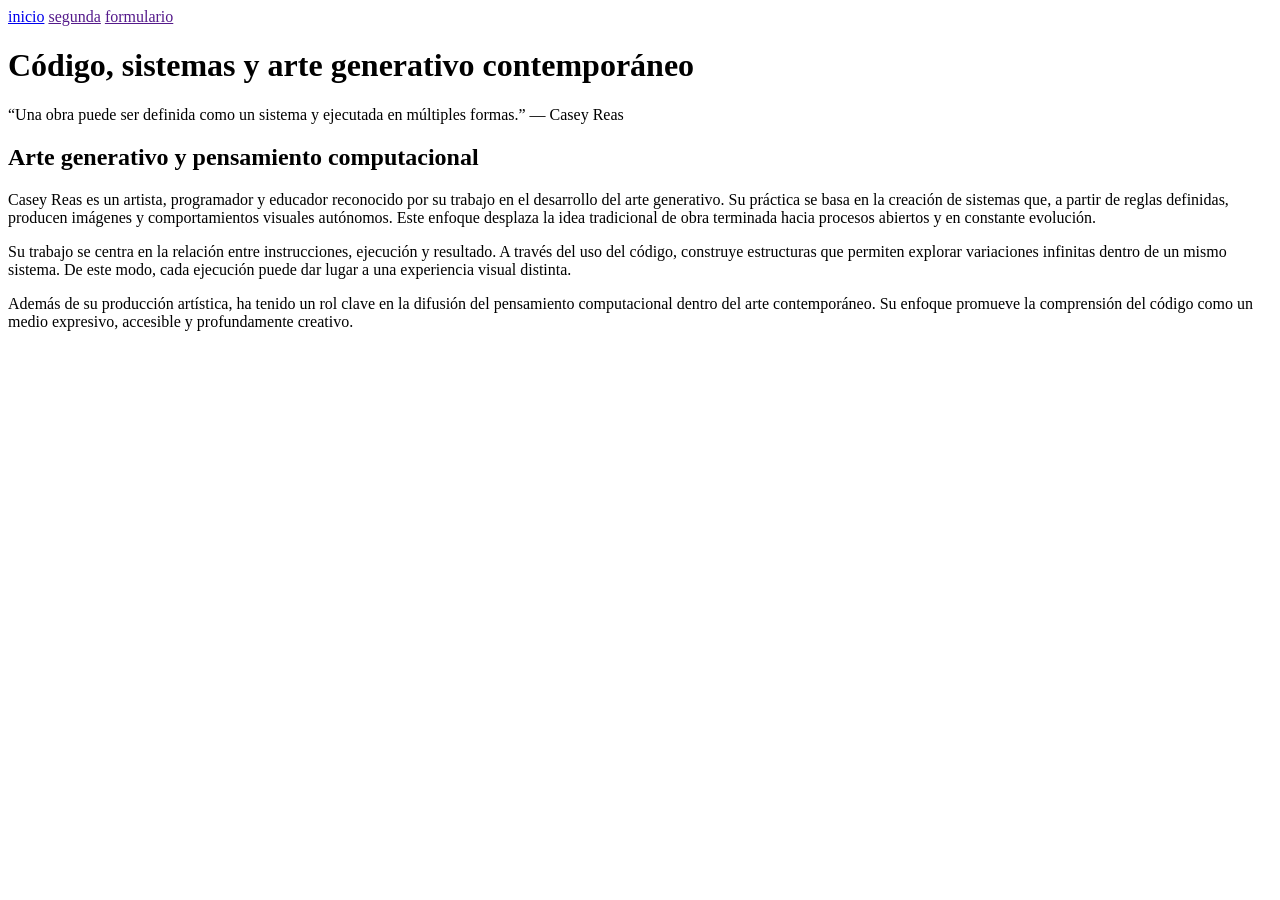
==== recuperatorio-segundo-parcial-kesia-velarde/index.html @ 076d27c6 "first commit" ====
<!DOCTYPE html>
<html lang="es">
<head>
    <meta charset="UTF-8">
    <meta name="viewport" content="width=device-width, initial-scale=1.0">
    <title>recuperatorio parcial</title>
    <link href="css/archivo.css" rel="stylesheet"> 
</head>
<body> 
    <nav> 
        <a href="index.html">inicio</a>
        <a href="">segunda</a>
        <a href="">formulario</a>
    </nav>
    <main class="contenedor principal">
        <h1>Código, sistemas y arte generativo contemporáneo</h1> 
        <p>“Una obra puede ser definida como un sistema y ejecutada en múltiples formas.” — Casey Reas</p>
        <h2>Arte generativo y pensamiento computacional</h2>
        <p>Casey Reas es un artista, programador y educador reconocido por su trabajo en el desarrollo del arte generativo. Su práctica se basa en la creación de sistemas que, a partir de reglas definidas, producen imágenes y comportamientos visuales autónomos. Este enfoque desplaza la idea tradicional de obra terminada hacia procesos abiertos y en constante evolución.</p>
        <p>Su trabajo se centra en la relación entre instrucciones, ejecución y resultado. A través del uso del código, construye estructuras que permiten explorar variaciones infinitas dentro de un mismo sistema. De este modo, cada ejecución puede dar lugar a una experiencia visual distinta.</p>
        <p>Además de su producción artística, ha tenido un rol clave en la difusión del pensamiento computacional dentro del arte contemporáneo. Su enfoque promueve la comprensión del código como un medio expresivo, accesible y profundamente creativo.</p>

    </main> 
</body>
</html>
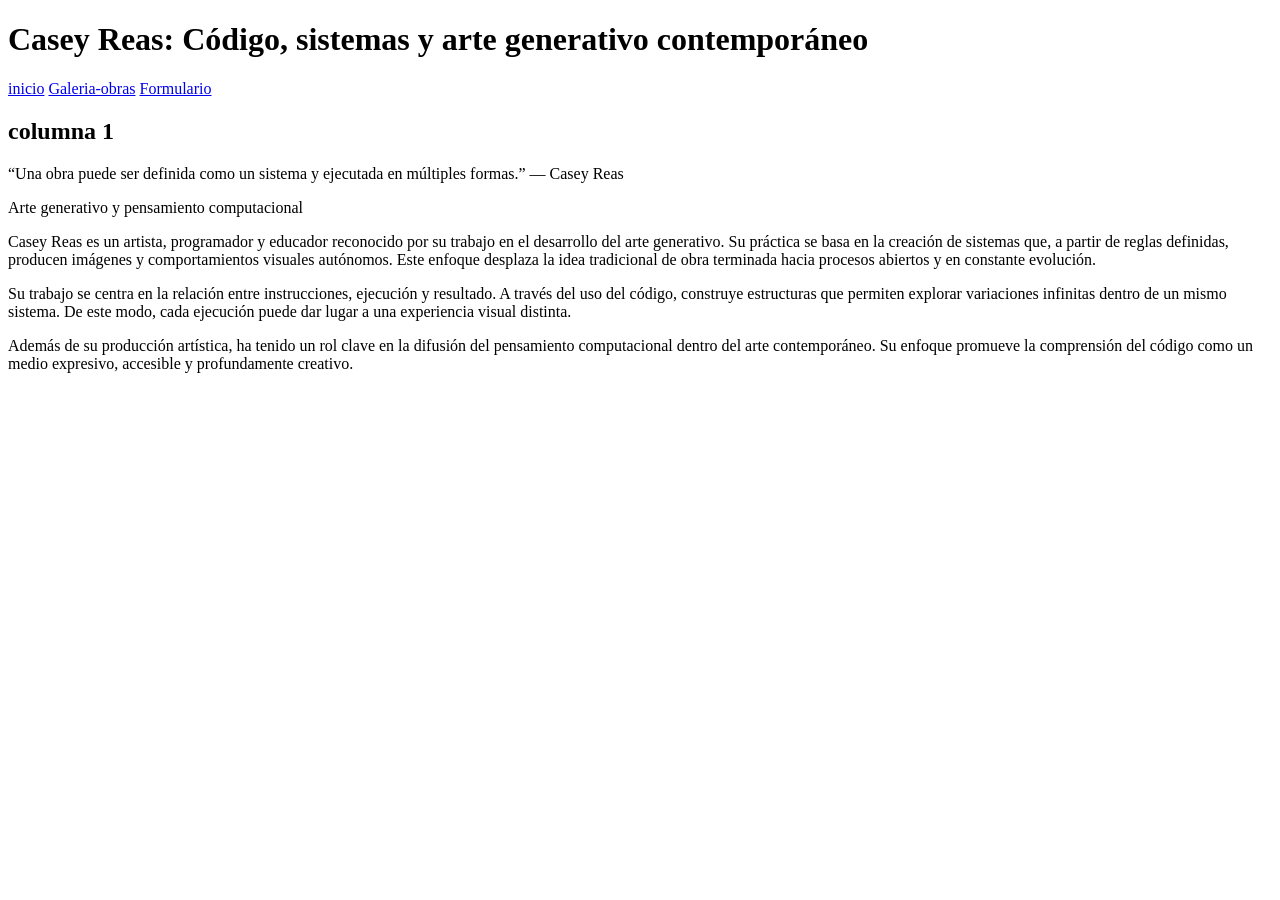
==== commit 23cb5881: "cambio1-creacion-3-paginas" ====
--- a/recuperatorio-segundo-parcial-kesia-velarde/index.html
+++ b/recuperatorio-segundo-parcial-kesia-velarde/index.html
@@ -3,23 +3,25 @@
 <head>
     <meta charset="UTF-8">
     <meta name="viewport" content="width=device-width, initial-scale=1.0">
-    <title>recuperatorio parcial</title>
+    <title>Sitio web Casey Reas</title>
     <link href="css/archivo.css" rel="stylesheet"> 
 </head>
 <body> 
+    <h1>Casey Reas: Código, sistemas y arte generativo contemporáneo</h1> 
     <nav> 
         <a href="index.html">inicio</a>
-        <a href="">segunda</a>
-        <a href="">formulario</a>
+        <a href="galeria.html">Galeria-obras</a>
+        <a href="formulario.html">Formulario</a>
     </nav>
-    <main class="contenedor principal">
-        <h1>Código, sistemas y arte generativo contemporáneo</h1> 
-        <p>“Una obra puede ser definida como un sistema y ejecutada en múltiples formas.” — Casey Reas</p>
-        <h2>Arte generativo y pensamiento computacional</h2>
-        <p>Casey Reas es un artista, programador y educador reconocido por su trabajo en el desarrollo del arte generativo. Su práctica se basa en la creación de sistemas que, a partir de reglas definidas, producen imágenes y comportamientos visuales autónomos. Este enfoque desplaza la idea tradicional de obra terminada hacia procesos abiertos y en constante evolución.</p>
-        <p>Su trabajo se centra en la relación entre instrucciones, ejecución y resultado. A través del uso del código, construye estructuras que permiten explorar variaciones infinitas dentro de un mismo sistema. De este modo, cada ejecución puede dar lugar a una experiencia visual distinta.</p>
-        <p>Además de su producción artística, ha tenido un rol clave en la difusión del pensamiento computacional dentro del arte contemporáneo. Su enfoque promueve la comprensión del código como un medio expresivo, accesible y profundamente creativo.</p>
-
+    <main class="layout"> 
+        <section>
+            <h2>columna 1</h2>
+            <p>“Una obra puede ser definida como un sistema y ejecutada en múltiples formas.” — Casey Reas</p>
+            <p>Arte generativo y pensamiento computacional</p>
+            <p>Casey Reas es un artista, programador y educador reconocido por su trabajo en el desarrollo del arte generativo. Su práctica se basa en la creación de sistemas que, a partir de reglas definidas, producen imágenes y comportamientos visuales autónomos. Este enfoque desplaza la idea tradicional de obra terminada hacia procesos abiertos y en constante evolución.</p>
+            <p>Su trabajo se centra en la relación entre instrucciones, ejecución y resultado. A través del uso del código, construye estructuras que permiten explorar variaciones infinitas dentro de un mismo sistema. De este modo, cada ejecución puede dar lugar a una experiencia visual distinta.</p>
+            <p>Además de su producción artística, ha tenido un rol clave en la difusión del pensamiento computacional dentro del arte contemporáneo. Su enfoque promueve la comprensión del código como un medio expresivo, accesible y profundamente creativo.</p>
+        </section>
     </main> 
 </body>
 </html>
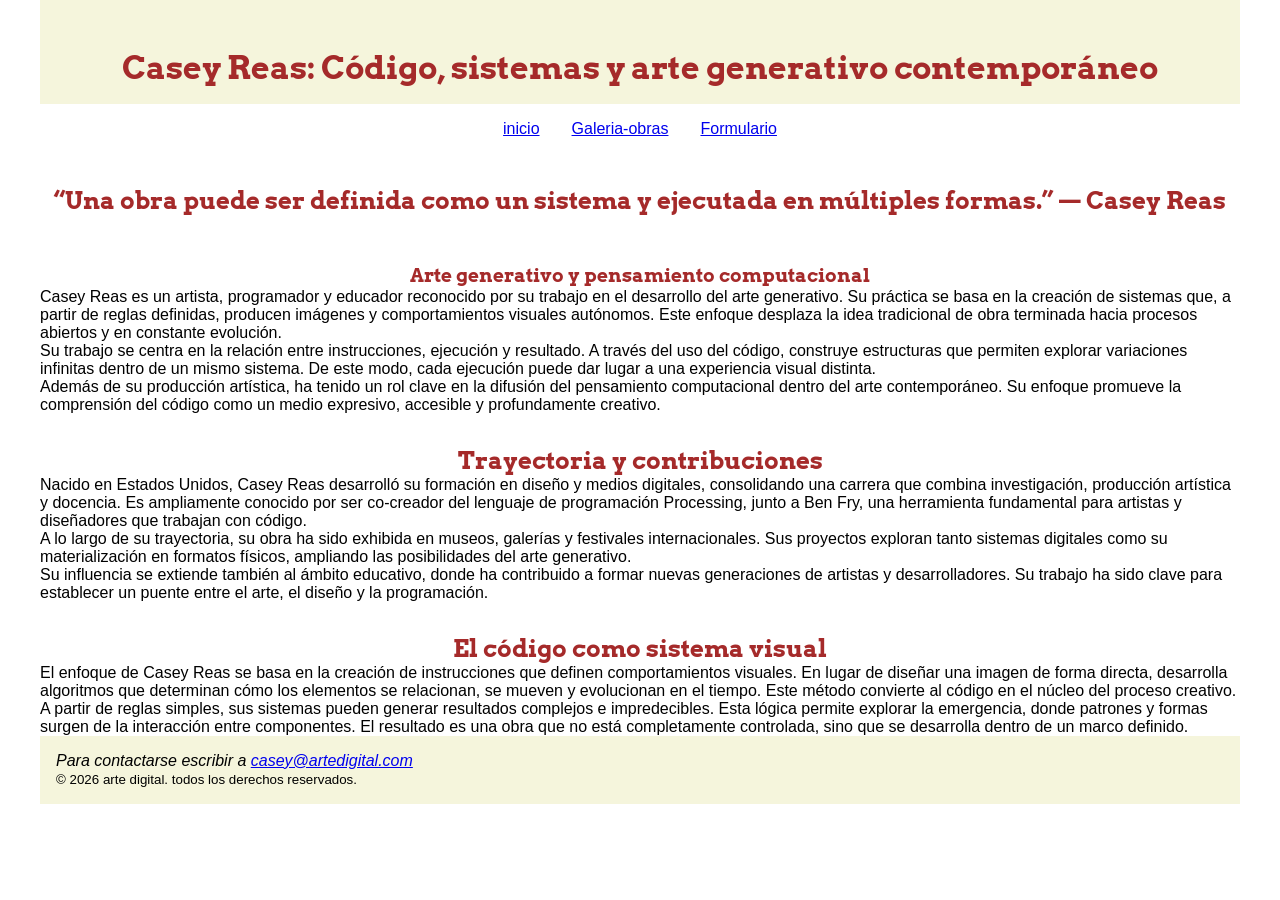
==== commit 89a24529: "cambio2-css-general" ====
--- a/recuperatorio-segundo-parcial-kesia-velarde/index.html
+++ b/recuperatorio-segundo-parcial-kesia-velarde/index.html
@@ -4,24 +4,49 @@
     <meta charset="UTF-8">
     <meta name="viewport" content="width=device-width, initial-scale=1.0">
     <title>Sitio web Casey Reas</title>
-    <link href="css/archivo.css" rel="stylesheet"> 
+    <link href="css/general.css" rel="stylesheet">
+    <link href="css/estilos-inicio.css" rel="stylesheet"> 
+    <!--este es el codigo para insertar la fuente de google font-->
+    <link rel="preconnect" href="https://fonts.googleapis.com">
+    <link rel="preconnect" href="https://fonts.gstatic.com" crossorigin>
+    <link href="https://fonts.googleapis.com/css2?family=Arvo:ital,wght@0,400;0,700;1,400;1,700&display=swap" rel="stylesheet">
 </head>
 <body> 
-    <h1>Casey Reas: Código, sistemas y arte generativo contemporáneo</h1> 
-    <nav> 
-        <a href="index.html">inicio</a>
-        <a href="galeria.html">Galeria-obras</a>
-        <a href="formulario.html">Formulario</a>
-    </nav>
-    <main class="layout"> 
-        <section>
-            <h2>columna 1</h2>
-            <p>“Una obra puede ser definida como un sistema y ejecutada en múltiples formas.” — Casey Reas</p>
-            <p>Arte generativo y pensamiento computacional</p>
-            <p>Casey Reas es un artista, programador y educador reconocido por su trabajo en el desarrollo del arte generativo. Su práctica se basa en la creación de sistemas que, a partir de reglas definidas, producen imágenes y comportamientos visuales autónomos. Este enfoque desplaza la idea tradicional de obra terminada hacia procesos abiertos y en constante evolución.</p>
-            <p>Su trabajo se centra en la relación entre instrucciones, ejecución y resultado. A través del uso del código, construye estructuras que permiten explorar variaciones infinitas dentro de un mismo sistema. De este modo, cada ejecución puede dar lugar a una experiencia visual distinta.</p>
-            <p>Además de su producción artística, ha tenido un rol clave en la difusión del pensamiento computacional dentro del arte contemporáneo. Su enfoque promueve la comprensión del código como un medio expresivo, accesible y profundamente creativo.</p>
-        </section>
-    </main> 
+    <div class="contenedor-principal">
+        <header>
+            <h1>Casey Reas: Código, sistemas y arte generativo contemporáneo</h1>
+        </header>
+        <nav>
+            <a href="index.html">inicio</a>
+            <a href="galeria.html">Galeria-obras</a>
+            <a href="formulario.html">Formulario</a>
+        </nav>
+        <main class="layout"> 
+            <section>
+                 <h2>“Una obra puede ser definida como un sistema y ejecutada en múltiples formas.” — Casey Reas</h2>
+                 <h3>Arte generativo y pensamiento computacional</h3>
+                 <p>Casey Reas es un artista, programador y educador reconocido por su trabajo en el desarrollo del arte generativo. Su práctica se basa en la creación de sistemas que, a partir de reglas definidas, producen imágenes y comportamientos visuales autónomos. Este enfoque desplaza la idea tradicional de obra terminada hacia procesos abiertos y en constante evolución.</p>
+                 <p>Su trabajo se centra en la relación entre instrucciones, ejecución y resultado. A través del uso del código, construye estructuras que permiten explorar variaciones infinitas dentro de un mismo sistema. De este modo, cada ejecución puede dar lugar a una experiencia visual distinta.</p>
+                 <p>Además de su producción artística, ha tenido un rol clave en la difusión del pensamiento computacional dentro del arte contemporáneo. Su enfoque promueve la comprensión del código como un medio expresivo, accesible y profundamente creativo.</p>
+            </section>
+            <section>
+                 <h2>Trayectoria y contribuciones</h2>
+                 <p>Nacido en Estados Unidos, Casey Reas desarrolló su formación en diseño y medios digitales, consolidando una carrera que combina investigación, producción artística y docencia. Es ampliamente conocido por ser co-creador del lenguaje de programación Processing, junto a Ben Fry, una herramienta fundamental para artistas y diseñadores que trabajan con código.</p>
+                 <p>A lo largo de su trayectoria, su obra ha sido exhibida en museos, galerías y festivales internacionales. Sus proyectos exploran tanto sistemas digitales como su materialización en formatos físicos, ampliando las posibilidades del arte generativo.</p>
+                 <p>Su influencia se extiende también al ámbito educativo, donde ha contribuido a formar nuevas generaciones de artistas y desarrolladores. Su trabajo ha sido clave para establecer un puente entre el arte, el diseño y la programación.</p>
+            </section>
+            <section>
+                <h2>El código como sistema visual</h2>
+                <p>El enfoque de Casey Reas se basa en la creación de instrucciones que definen comportamientos visuales. En lugar de diseñar una imagen de forma directa, desarrolla algoritmos que determinan cómo los elementos se relacionan, se mueven y evolucionan en el tiempo. Este método convierte al código en el núcleo del proceso creativo.</p>
+                <p>A partir de reglas simples, sus sistemas pueden generar resultados complejos e impredecibles. Esta lógica permite explorar la emergencia, donde patrones y formas surgen de la interacción entre componentes. El resultado es una obra que no está completamente controlada, sino que se desarrolla dentro de un marco definido.</p>
+            </section>
+        </main> 
+        <footer> 
+            <address>
+                <p>Para contactarse escribir a <a href="mailto:casey@artedigital.com">casey@artedigital.com</a></p>
+            </address>
+            <p><small>&copy; 2026 arte digital. todos los derechos reservados.</small></p> 
+        </footer>
+    </div> 
 </body>
 </html>
--- a/recuperatorio-segundo-parcial-kesia-velarde/css/general.css
+++ b/recuperatorio-segundo-parcial-kesia-velarde/css/general.css
@@ -0,0 +1,43 @@
+/*configuracion general*/
+*{
+    margin: 0;
+    padding: 0;
+    box-sizing: border-box;
+}
+body {
+    font-family:Arial, Helvetica, sans-serif ;
+    font-size: 1rem; 
+    display: flex;
+    justify-content: center;
+    min-height: 100vh;
+} 
+.contenedor-principal {
+    max-width: 75rem;
+    width: 100%;
+}
+header {
+    background-color: beige;
+    text-align: center;
+    padding: 1rem;
+} 
+nav {
+    display:flex; 
+    justify-content: center;
+} 
+nav a {
+    margin: 1rem;
+    font: 1rem sans-serif;
+}
+h1, h2, h3 {
+    font-family: 'Arvo'; sans-serif; 
+    color: brown;
+    text-align: center;
+    margin-top: 2rem;
+}
+h3 {
+    margin-top: 3rem;
+}
+footer {
+    padding: 1rem;
+    background-color: beige;
+}
--- a/recuperatorio-segundo-parcial-kesia-velarde/css/estilos-inicio.css
+++ b/recuperatorio-segundo-parcial-kesia-velarde/css/estilos-inicio.css
@@ -0,0 +1,3 @@
+.layout {
+
+}
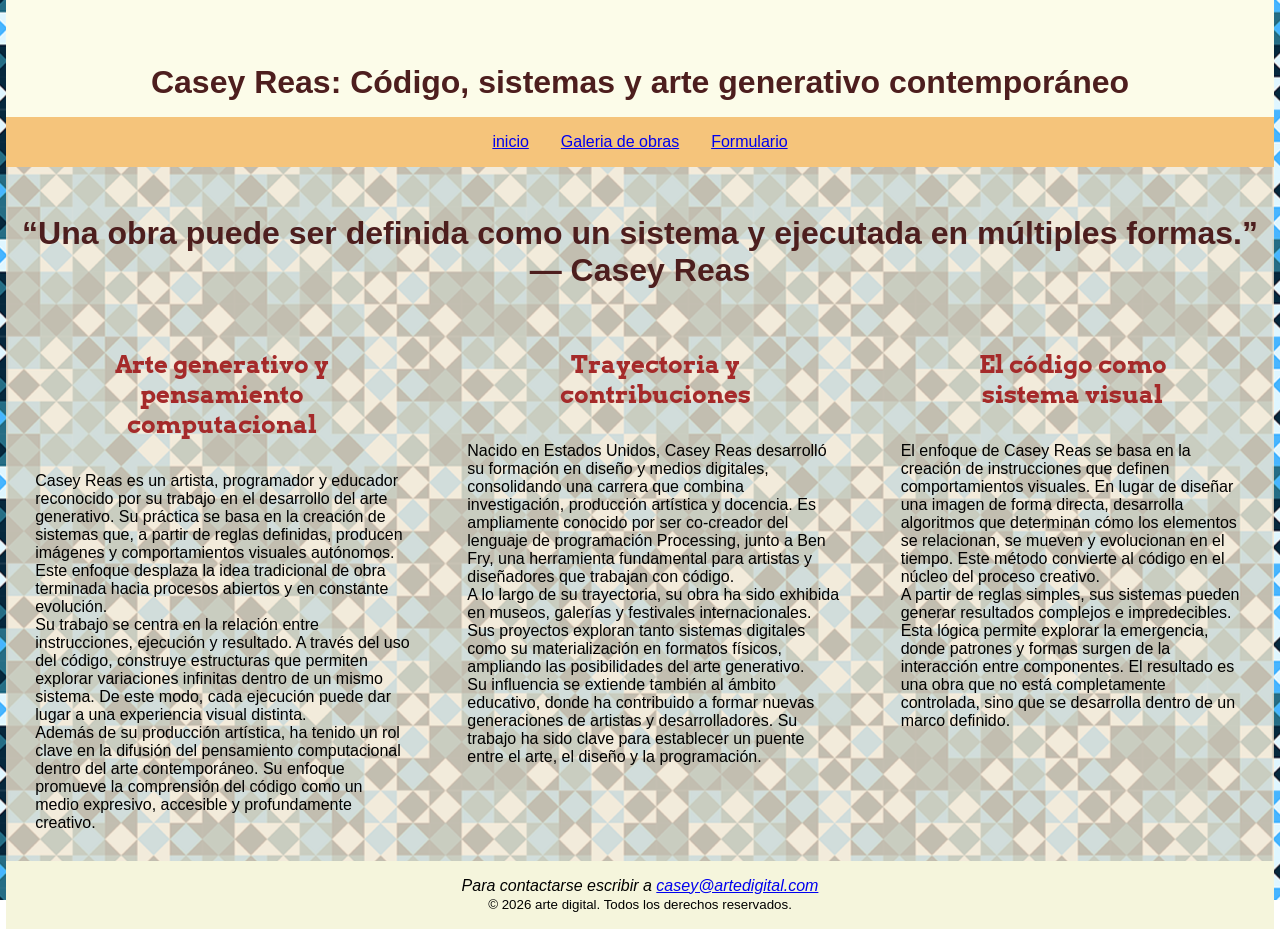
==== commit b42f8991: "cambio 3-estilo-pag-galeria" ====
--- a/recuperatorio-segundo-parcial-kesia-velarde/index.html
+++ b/recuperatorio-segundo-parcial-kesia-velarde/index.html
@@ -18,24 +18,24 @@
         </header>
         <nav>
             <a href="index.html">inicio</a>
-            <a href="galeria.html">Galeria-obras</a>
+            <a href="galeria.html">Galeria de obras</a>
             <a href="formulario.html">Formulario</a>
         </nav>
-        <main class="layout"> 
-            <section>
-                 <h2>“Una obra puede ser definida como un sistema y ejecutada en múltiples formas.” — Casey Reas</h2>
-                 <h3>Arte generativo y pensamiento computacional</h3>
-                 <p>Casey Reas es un artista, programador y educador reconocido por su trabajo en el desarrollo del arte generativo. Su práctica se basa en la creación de sistemas que, a partir de reglas definidas, producen imágenes y comportamientos visuales autónomos. Este enfoque desplaza la idea tradicional de obra terminada hacia procesos abiertos y en constante evolución.</p>
-                 <p>Su trabajo se centra en la relación entre instrucciones, ejecución y resultado. A través del uso del código, construye estructuras que permiten explorar variaciones infinitas dentro de un mismo sistema. De este modo, cada ejecución puede dar lugar a una experiencia visual distinta.</p>
-                 <p>Además de su producción artística, ha tenido un rol clave en la difusión del pensamiento computacional dentro del arte contemporáneo. Su enfoque promueve la comprensión del código como un medio expresivo, accesible y profundamente creativo.</p>
+        <h1>“Una obra puede ser definida como un sistema y ejecutada en múltiples formas.” — Casey Reas</h1>
+        <main class="layout">
+            <section class="columnas">
+                <h2>Arte generativo y pensamiento computacional</h2>
+                <p>Casey Reas es un artista, programador y educador reconocido por su trabajo en el desarrollo del arte generativo. Su práctica se basa en la creación de sistemas que, a partir de reglas definidas, producen imágenes y comportamientos visuales autónomos. Este enfoque desplaza la idea tradicional de obra terminada hacia procesos abiertos y en constante evolución.</p>
+                <p>Su trabajo se centra en la relación entre instrucciones, ejecución y resultado. A través del uso del código, construye estructuras que permiten explorar variaciones infinitas dentro de un mismo sistema. De este modo, cada ejecución puede dar lugar a una experiencia visual distinta.</p>
+                <p>Además de su producción artística, ha tenido un rol clave en la difusión del pensamiento computacional dentro del arte contemporáneo. Su enfoque promueve la comprensión del código como un medio expresivo, accesible y profundamente creativo.</p>
             </section>
-            <section>
-                 <h2>Trayectoria y contribuciones</h2>
-                 <p>Nacido en Estados Unidos, Casey Reas desarrolló su formación en diseño y medios digitales, consolidando una carrera que combina investigación, producción artística y docencia. Es ampliamente conocido por ser co-creador del lenguaje de programación Processing, junto a Ben Fry, una herramienta fundamental para artistas y diseñadores que trabajan con código.</p>
-                 <p>A lo largo de su trayectoria, su obra ha sido exhibida en museos, galerías y festivales internacionales. Sus proyectos exploran tanto sistemas digitales como su materialización en formatos físicos, ampliando las posibilidades del arte generativo.</p>
-                 <p>Su influencia se extiende también al ámbito educativo, donde ha contribuido a formar nuevas generaciones de artistas y desarrolladores. Su trabajo ha sido clave para establecer un puente entre el arte, el diseño y la programación.</p>
+            <section class="columnas">
+                <h2>Trayectoria y contribuciones</h2>
+                <p>Nacido en Estados Unidos, Casey Reas desarrolló su formación en diseño y medios digitales, consolidando una carrera que combina investigación, producción artística y docencia. Es ampliamente conocido por ser co-creador del lenguaje de programación Processing, junto a Ben Fry, una herramienta fundamental para artistas y diseñadores que trabajan con código.</p>
+                <p>A lo largo de su trayectoria, su obra ha sido exhibida en museos, galerías y festivales internacionales. Sus proyectos exploran tanto sistemas digitales como su materialización en formatos físicos, ampliando las posibilidades del arte generativo.</p>
+                <p>Su influencia se extiende también al ámbito educativo, donde ha contribuido a formar nuevas generaciones de artistas y desarrolladores. Su trabajo ha sido clave para establecer un puente entre el arte, el diseño y la programación.</p>
             </section>
-            <section>
+            <section class="columnas">
                 <h2>El código como sistema visual</h2>
                 <p>El enfoque de Casey Reas se basa en la creación de instrucciones que definen comportamientos visuales. En lugar de diseñar una imagen de forma directa, desarrolla algoritmos que determinan cómo los elementos se relacionan, se mueven y evolucionan en el tiempo. Este método convierte al código en el núcleo del proceso creativo.</p>
                 <p>A partir de reglas simples, sus sistemas pueden generar resultados complejos e impredecibles. Esta lógica permite explorar la emergencia, donde patrones y formas surgen de la interacción entre componentes. El resultado es una obra que no está completamente controlada, sino que se desarrolla dentro de un marco definido.</p>
@@ -45,7 +45,7 @@
             <address>
                 <p>Para contactarse escribir a <a href="mailto:casey@artedigital.com">casey@artedigital.com</a></p>
             </address>
-            <p><small>&copy; 2026 arte digital. todos los derechos reservados.</small></p> 
+            <p><small>&copy; 2026 arte digital. Todos los derechos reservados.</small></p> 
         </footer>
     </div> 
 </body>
--- a/recuperatorio-segundo-parcial-kesia-velarde/css/general.css
+++ b/recuperatorio-segundo-parcial-kesia-velarde/css/general.css
@@ -9,35 +9,44 @@
     font-size: 1rem; 
     display: flex;
     justify-content: center;
-    min-height: 100vh;
+    min-height: 100vh; 
+    background-image: url(../imagenes/fondo.png);
+    background-position: center;
+    background-repeat: repeat;
+    background-attachment: fixed;
 } 
 .contenedor-principal {
-    max-width: 75rem;
-    width: 100%;
+    max-width: 99%;
+    width: 100%; 
+    background-color: rgba(248, 232, 209, 0.781);
 }
 header {
-    background-color: beige;
+    background-color: rgb(252, 252, 233);
     text-align: center;
     padding: 1rem;
 } 
 nav {
     display:flex; 
     justify-content: center;
+    background-color: rgb(245, 196, 123);
 } 
 nav a {
     margin: 1rem;
     font: 1rem sans-serif;
+} 
+h1 {
+    margin-top: 3rem;
+    text-align: center; 
+    color: rgb(77, 30, 30);
 }
-h1, h2, h3 {
-    font-family: 'Arvo'; sans-serif; 
+h2 {
+    font-family: 'Arvo'; 
     color: brown;
     text-align: center;
-    margin-top: 2rem;
-}
-h3 {
-    margin-top: 3rem;
+    margin: 2rem;
 }
 footer {
     padding: 1rem;
-    background-color: beige;
+    background-color: beige; 
+    text-align: center;
 }
--- a/recuperatorio-segundo-parcial-kesia-velarde/css/estilos-inicio.css
+++ b/recuperatorio-segundo-parcial-kesia-velarde/css/estilos-inicio.css
@@ -1,3 +1,7 @@
 .layout {
-
+    display: flex; 
+    flex: 1; 
+} 
+.columnas {
+    padding: 1.8rem;
 }
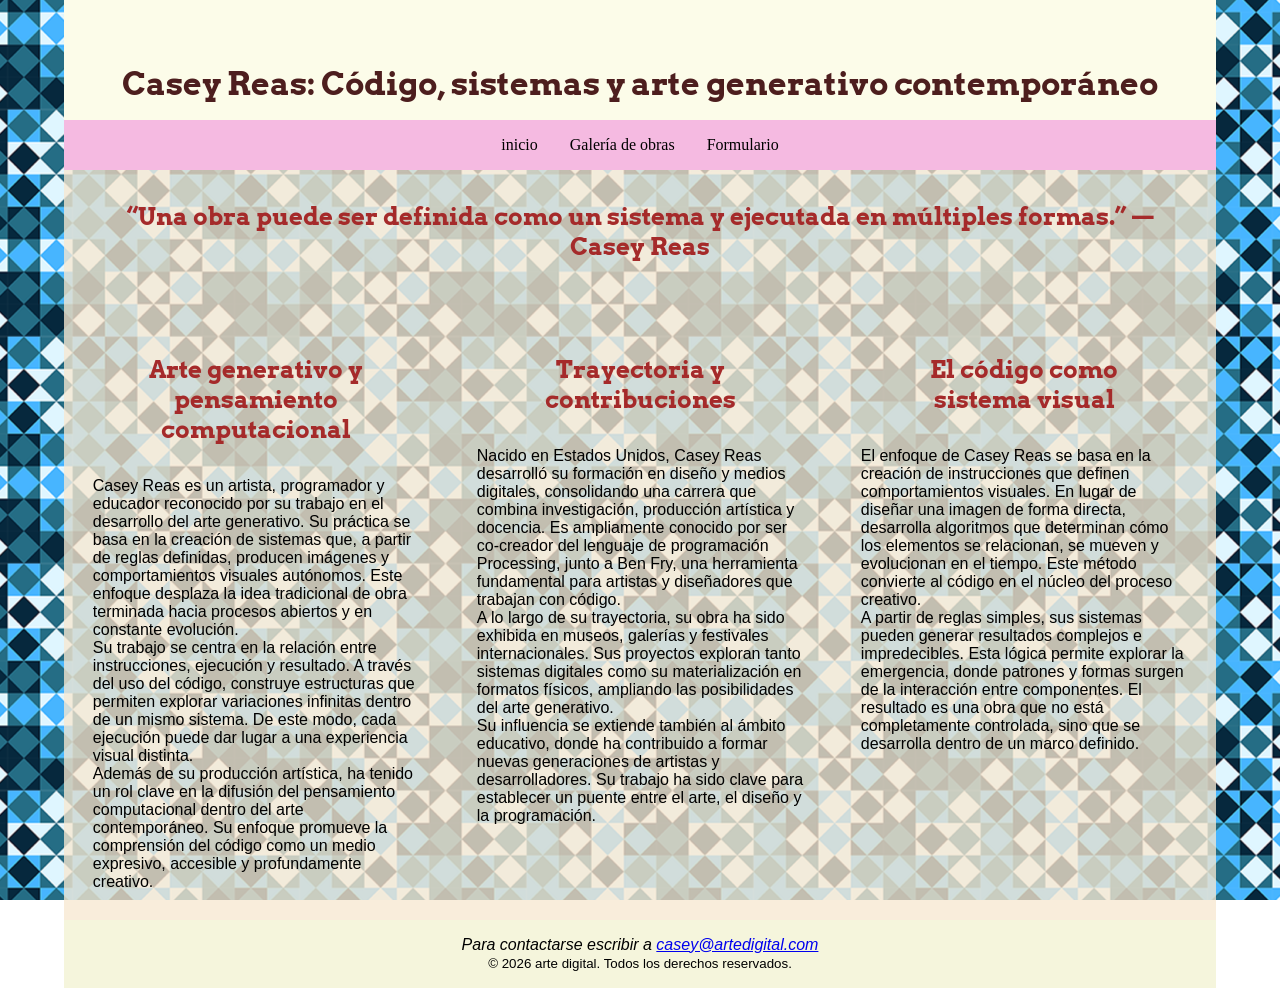
==== commit bec98963: "correciones del css" ====
--- a/recuperatorio-segundo-parcial-kesia-velarde/index.html
+++ b/recuperatorio-segundo-parcial-kesia-velarde/index.html
@@ -18,10 +18,10 @@
         </header>
         <nav>
             <a href="index.html">inicio</a>
-            <a href="galeria.html">Galeria de obras</a>
+            <a href="galeria.html">Galería de obras</a>
             <a href="formulario.html">Formulario</a>
         </nav>
-        <h1>“Una obra puede ser definida como un sistema y ejecutada en múltiples formas.” — Casey Reas</h1>
+        <h2>“Una obra puede ser definida como un sistema y ejecutada en múltiples formas.” — Casey Reas</h2>
         <main class="layout">
             <section class="columnas">
                 <h2>Arte generativo y pensamiento computacional</h2>
--- a/recuperatorio-segundo-parcial-kesia-velarde/css/general.css
+++ b/recuperatorio-segundo-parcial-kesia-velarde/css/general.css
@@ -16,8 +16,8 @@
     background-attachment: fixed;
 } 
 .contenedor-principal {
-    max-width: 99%;
-    width: 100%; 
+    max-width: 90rem;
+    width: 90%; 
     background-color: rgba(248, 232, 209, 0.781);
 }
 header {
@@ -26,21 +26,39 @@
     padding: 1rem;
 } 
 nav {
+    font-family: 'Arvo'; serif;
     display:flex; 
     justify-content: center;
-    background-color: rgb(245, 196, 123);
+    background-color: rgb(245, 186, 225);
 } 
 nav a {
     margin: 1rem;
-    font: 1rem sans-serif;
+    font: 1rem; 
+    color: #333;
+    text-decoration: none;
 } 
+nav a:link {
+    color: black;
+} 
+nav a:visited {
+    color: brown; 
+}
+nav a:hover {
+    color: rgb(35, 63, 63);
+    background-color: #007bff;
+    border-radius: 0.25rem;
+} 
+nav a:active {
+    color: pink;
+}
 h1 {
+    font-family: 'Arvo'; serif;
     margin-top: 3rem;
     text-align: center; 
     color: rgb(77, 30, 30);
 }
 h2 {
-    font-family: 'Arvo'; 
+    font-family: 'Arvo'; serif; 
     color: brown;
     text-align: center;
     margin: 2rem;
--- a/recuperatorio-segundo-parcial-kesia-velarde/css/estilos-inicio.css
+++ b/recuperatorio-segundo-parcial-kesia-velarde/css/estilos-inicio.css
@@ -1,7 +1,7 @@
 .layout {
-    display: flex; 
-    flex: 1; 
+    display: flex;
 } 
 .columnas {
+    flex: 1;
     padding: 1.8rem;
 }
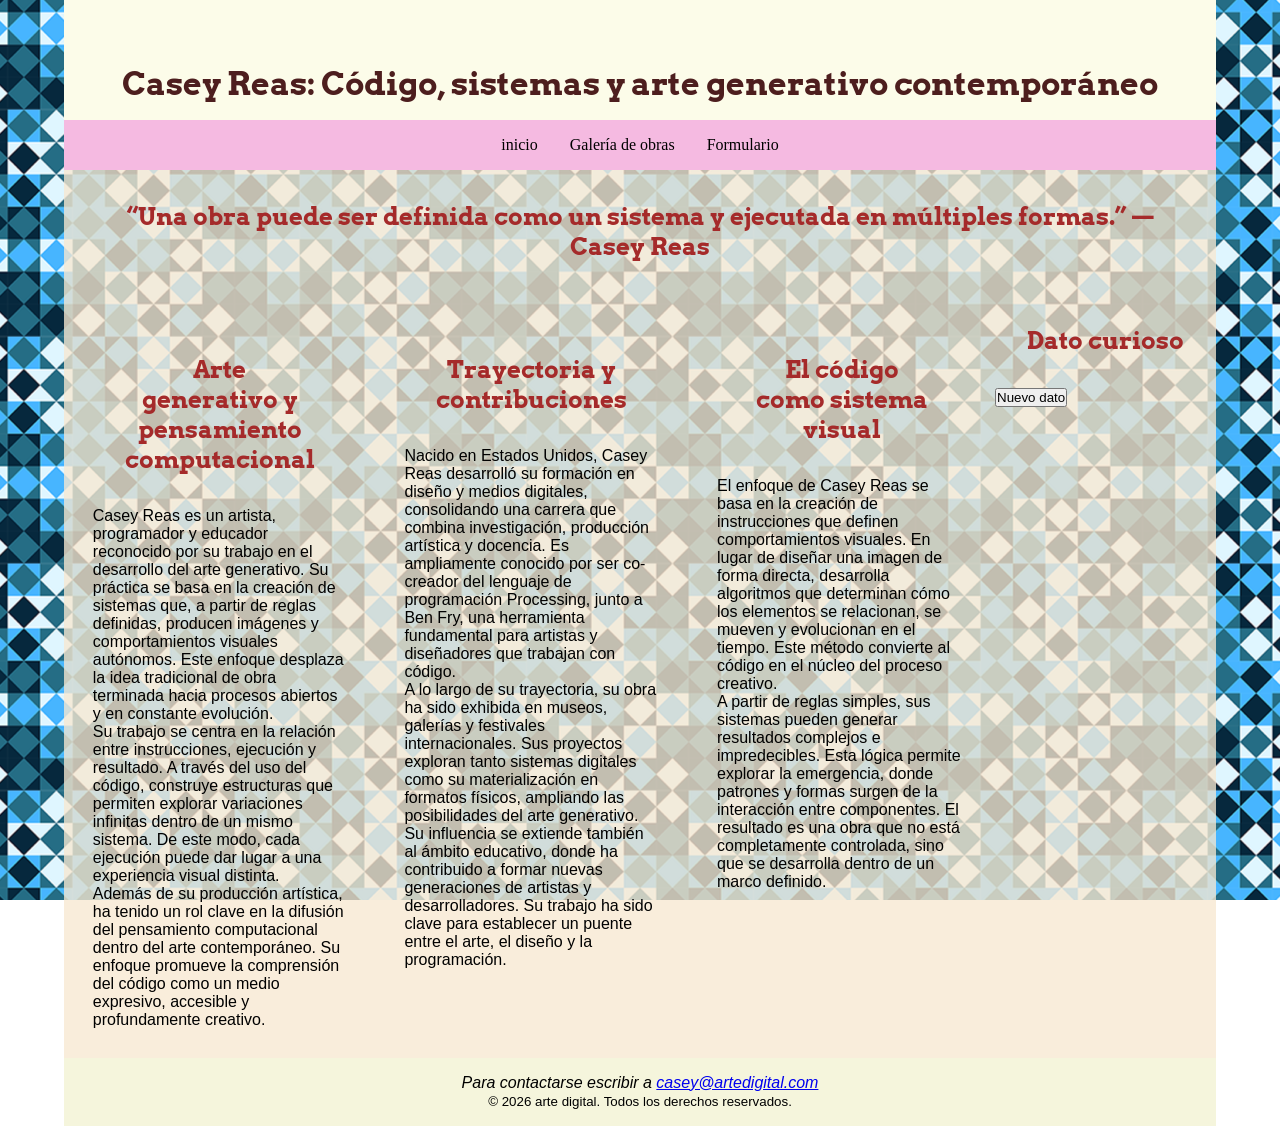
==== commit 516c4bce: "js" ====
--- a/recuperatorio-segundo-parcial-kesia-velarde/index.html
+++ b/recuperatorio-segundo-parcial-kesia-velarde/index.html
@@ -40,6 +40,11 @@
                 <p>El enfoque de Casey Reas se basa en la creación de instrucciones que definen comportamientos visuales. En lugar de diseñar una imagen de forma directa, desarrolla algoritmos que determinan cómo los elementos se relacionan, se mueven y evolucionan en el tiempo. Este método convierte al código en el núcleo del proceso creativo.</p>
                 <p>A partir de reglas simples, sus sistemas pueden generar resultados complejos e impredecibles. Esta lógica permite explorar la emergencia, donde patrones y formas surgen de la interacción entre componentes. El resultado es una obra que no está completamente controlada, sino que se desarrolla dentro de un marco definido.</p>
             </section>
+            <section>
+                <h2>Dato curioso</h2>
+                <p id="datoCurioso"></p>
+                <button id="btnDato">Nuevo dato</button>
+            </section>
         </main> 
         <footer> 
             <address>
@@ -48,5 +53,6 @@
             <p><small>&copy; 2026 arte digital. Todos los derechos reservados.</small></p> 
         </footer>
     </div> 
+     <script src="javascript/datos-curiosos.js"></script>
 </body>
 </html>
--- a/recuperatorio-segundo-parcial-kesia-velarde/css/general.css
+++ b/recuperatorio-segundo-parcial-kesia-velarde/css/general.css
@@ -26,7 +26,7 @@
     padding: 1rem;
 } 
 nav {
-    font-family: 'Arvo'; serif;
+    font-family: 'Arvo';
     display:flex; 
     justify-content: center;
     background-color: rgb(245, 186, 225);
@@ -52,13 +52,13 @@
     color: pink;
 }
 h1 {
-    font-family: 'Arvo'; serif;
+    font-family: 'Arvo';
     margin-top: 3rem;
     text-align: center; 
     color: rgb(77, 30, 30);
 }
 h2 {
-    font-family: 'Arvo'; serif; 
+    font-family: 'Arvo';
     color: brown;
     text-align: center;
     margin: 2rem;
